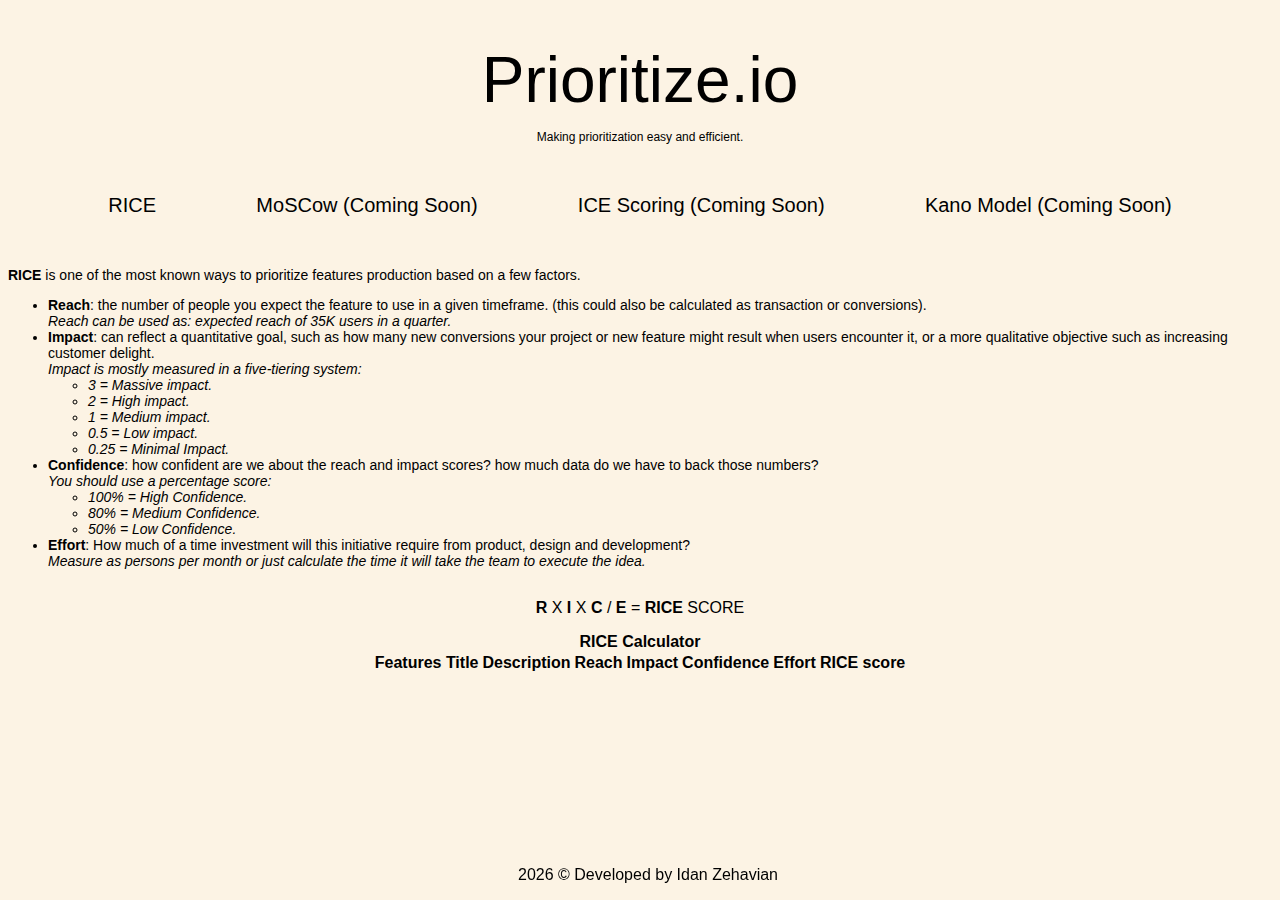
==== index.html @ 00e60858 "added fotter year autoupdate and a table" ====
<!DOCTYPE html>
<html lang="en">
<head>
    <meta charset="UTF-8" />
    <meta name="description" content="" />
    <meta name="viewport" />
    <link rel="stylesheet" href="css/style.css" />
    <!-- <link rel="icon" type="images/אייקון " href="images/??" /> -->
    <title>Prioritize.</title>
</head>
<body>
    <h1>Prioritize.io</h1>
    <h2>Making prioritization easy and efficient.</h2>
    <nav>
        <!-- <a href="#home">Home</a> -->
        <p>RICE</p>
        <p>MoSCow (Coming Soon)</p>
        <p>ICE Scoring (Coming Soon)</p>
        <p>Kano Model (Coming Soon)</p>
    </nav>
    <div class="riceDescription">
        <p><strong>RICE</strong> is one of the most known ways to prioritize features production based on a few factors.</p>
    </div>
    <div class="riceList">
        <ul>
            <li>
                <strong>Reach</strong>: the number of people you expect the feature to use in a given timeframe.
                 (this could also be calculated as transaction or conversions).
                 <br>
                 <i>Reach can be used as: expected reach of 35K users in a quarter.</i>
            <li>
                <strong>Impact</strong>: can reflect a quantitative goal, such as how many new conversions your project or new feature might result when users encounter it, or a more qualitative objective such as increasing customer delight.
                <br>
                <i>Impact is mostly measured in a five-tiering system:
                    <br>
                   <ul>
                    <li>3 = Massive impact.</li>
                    <li>2 = High impact.</li>
                    <li>1 = Medium impact.</li>
                    <li>0.5 = Low impact.</li>
                    <li>0.25 = Minimal Impact.</li>
                   </ul> 
                </i>
            </li>
            <li>
                <strong>Confidence</strong>: how confident are we about the reach and impact scores? how much data do we have to back those numbers?
                <br>
                <i>You should use a percentage score:
                    <br>
                    <ul>
                        <li>100% = High Confidence.</li>
                        <li>80% = Medium Confidence.</li>
                        <li>50% = Low Confidence.</li>
                    </ul>
                </i>
            </li>
            <li>
                <strong>Effort</strong>: How much of a time investment will this initiative require from product, design and development? 
                <br>
                <i>Measure as persons per month or just calculate the time it will take the team to execute the idea.</i>
            </li> 
        </ul>
    </div>
    <div class="riceDiagram">
        <p><strong>R</strong> X <strong>I</strong> X <strong>C</strong> / <strong>E</strong> = <strong>RICE</strong> SCORE</p>
    </div>
    <div class="riceTable">
        <table>
            <caption><strong>RICE Calculator</strong></caption>
            <thead>
                <tr>
                    <th>Features Title</th>
                    <th>Description</th>
                    <th>Reach</th>
                    <th>Impact</th>
                    <th>Confidence</th>
                    <th>Effort</th>
                    <th>RICE score</th>
                </tr>
            </thead>
            <tbody>
                <tr>
                    <td><br></td>
                    <td></td>
                    <td></td>
                    <td></td>
                    <td></td>
                    <td></td>
                </tr>
            </tbody>
        </table>
    </div>
    
</body>
<footer>
    <p><span id="currentYear"></span> © Developed by Idan Zehavian</p>
</footer>
<script src="js/index.js"></script>
</html>
---- css/style.css ----
h1 {
    text-align: center;
    font-size: 64px;
    font-weight: 300;
}

h2 {
    text-align: center;
    font-size: 12px;
    font-weight: 100;
    margin-bottom:30px;
    margin-top: -30px;
}

body {
    font-family: "Segoe UI", Arial, Helvetica, sans-serif;
    color: black;
    background-color: rgb(252, 243, 228);
}

nav {
    display: flex;
    justify-content: space-evenly;
    font-size: 20px;
    font-weight: 200;
    margin-bottom: 30px;
}

.riceDescription {
    font-size: 14px;
    text-align: left;
}
.riceList {
    font-size: 14px;
}

.riceDiagram {
    display: flex;
    justify-content: center;
    flex-direction: row;
    align-items: baseline;
}

.riceTable {
    display: flex;
    justify-content: center;
}

footer {
    font-weight: 100;
    width: 100%;
    text-align: center;
    position: fixed;
    bottom: 0;
    padding: 0;
}
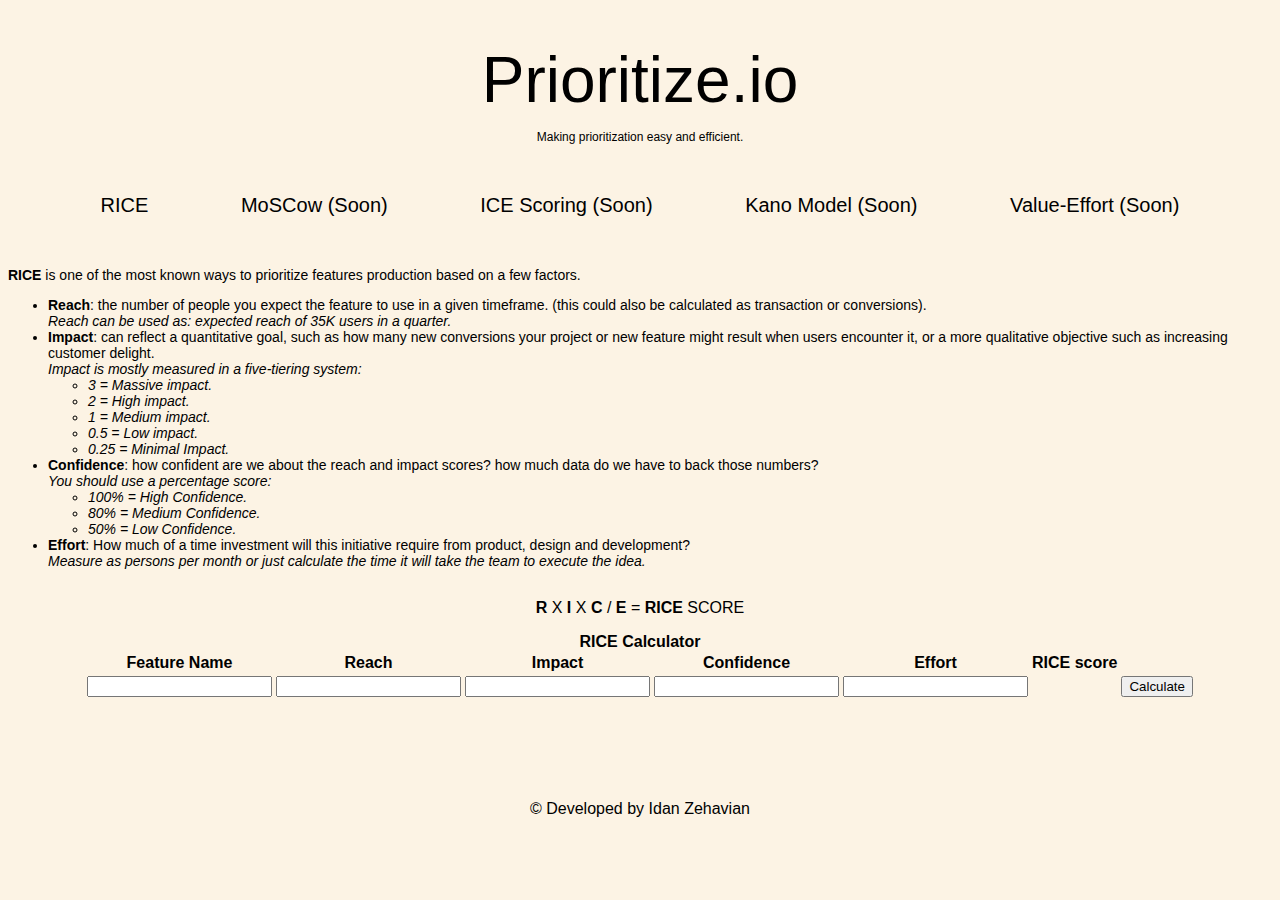
==== commit 28d89f7d: "initial calculator function" ====
--- a/index.html
+++ b/index.html
@@ -14,9 +14,10 @@
     <nav>
         <!-- <a href="#home">Home</a> -->
         <p>RICE</p>
-        <p>MoSCow (Coming Soon)</p>
-        <p>ICE Scoring (Coming Soon)</p>
-        <p>Kano Model (Coming Soon)</p>
+        <p>MoSCow (Soon)</p>
+        <p>ICE Scoring (Soon)</p>
+        <p>Kano Model (Soon)</p>
+        <p>Value-Effort (Soon)</p>
     </nav>
     <div class="riceDescription">
         <p><strong>RICE</strong> is one of the most known ways to prioritize features production based on a few factors.</p>
@@ -69,23 +70,24 @@
             <caption><strong>RICE Calculator</strong></caption>
             <thead>
                 <tr>
-                    <th>Features Title</th>
-                    <th>Description</th>
+                    <th>Feature Name</th>
                     <th>Reach</th>
                     <th>Impact</th>
                     <th>Confidence</th>
                     <th>Effort</th>
                     <th>RICE score</th>
+                    <th></th>
                 </tr>
             </thead>
             <tbody>
                 <tr>
-                    <td><br></td>
-                    <td></td>
-                    <td></td>
-                    <td></td>
-                    <td></td>
-                    <td></td>
+                    <td><input type="text" name = "featureOneName"></td>
+                    <td><input type="number" name = "featureOneReach"></td>
+                    <td><input type="number" name = "featureOneImpact"></td>
+                    <td><input type="number" name = "featureOneConfidence"></td>
+                    <td><input type="number" name = "featureOneEffort"></td>
+                    <td class="featureOneRiceScore"></td>
+                    <td><button>Calculate</button></td>
                 </tr>
             </tbody>
         </table>
--- a/css/style.css
+++ b/css/style.css
@@ -44,13 +44,14 @@
 .riceTable {
     display: flex;
     justify-content: center;
+    margin-bottom: 100px;
 }
 
 footer {
     font-weight: 100;
     width: 100%;
     text-align: center;
-    position: fixed;
+    position: relative;
     bottom: 0;
     padding: 0;
 }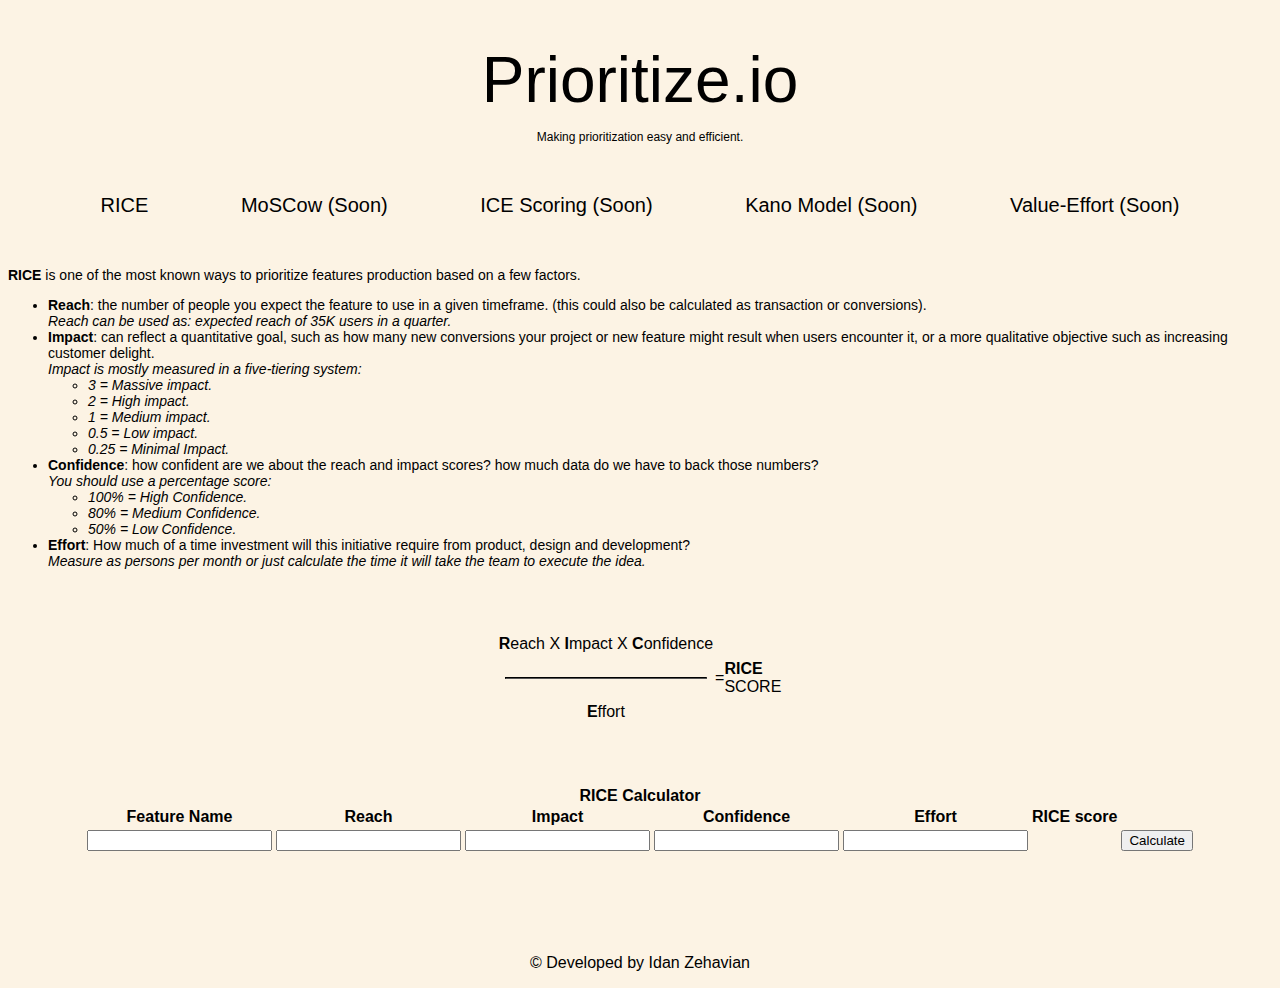
==== commit 986b4a18: "fixed rice diagram" ====
--- a/index.html
+++ b/index.html
@@ -63,7 +63,15 @@
         </ul>
     </div>
     <div class="riceDiagram">
-        <p><strong>R</strong> X <strong>I</strong> X <strong>C</strong> / <strong>E</strong> = <strong>RICE</strong> SCORE</p>
+        <div class="riceEquationLeft">
+            <p><strong>R</strong>each X <strong>I</strong>mpact X <strong>C</strong>onfidence</p>
+            <hr>
+            <p><strong>E</strong>ffort</p>
+        </div>
+        <div class="riceEquationRight">
+            <p>=</p>
+            <p><strong>RICE</strong><br>SCORE</p>
+        </div>
     </div>
     <div class="riceTable">
         <table>
--- a/css/style.css
+++ b/css/style.css
@@ -38,7 +38,29 @@
     display: flex;
     justify-content: center;
     flex-direction: row;
-    align-items: baseline;
+    align-items: center;
+    margin-top: 50px; 
+    margin-bottom: 50px;
+}
+
+.riceEquationLeft {
+    display: flex;
+    justify-content: center;
+    flex-direction: column;
+    align-items: center;
+}  
+
+.riceEquationRight {
+    display: flex;
+    justify-content: center;
+    align-items: center;
+    margin-left: 2px;
+}
+
+hr {
+    border-width: 0.5px;
+    width: 200px;
+    border-color: black;
 }
 
 .riceTable {
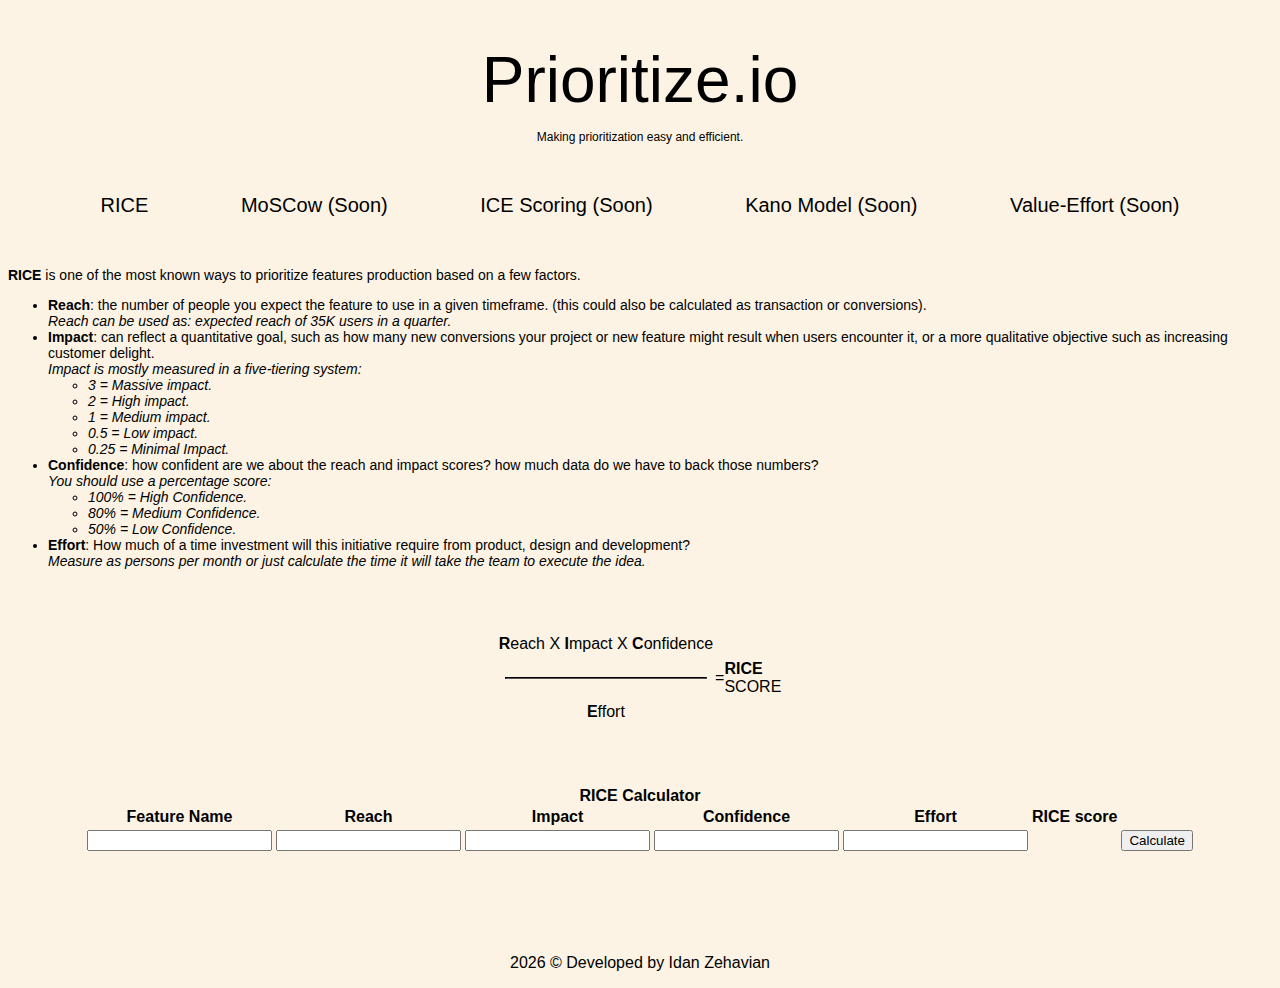
==== commit 8e3feacf: "1" ====
--- a/index.html
+++ b/index.html
@@ -1,109 +1,129 @@
 <!DOCTYPE html>
 <html lang="en">
-<head>
+  <head>
     <meta charset="UTF-8" />
     <meta name="description" content="" />
     <meta name="viewport" />
     <link rel="stylesheet" href="css/style.css" />
     <!-- <link rel="icon" type="images/אייקון " href="images/??" /> -->
     <title>Prioritize.</title>
-</head>
-<body>
+  </head>
+  <body>
     <h1>Prioritize.io</h1>
     <h2>Making prioritization easy and efficient.</h2>
     <nav>
-        <!-- <a href="#home">Home</a> -->
-        <p>RICE</p>
-        <p>MoSCow (Soon)</p>
-        <p>ICE Scoring (Soon)</p>
-        <p>Kano Model (Soon)</p>
-        <p>Value-Effort (Soon)</p>
+      <!-- <a href="#home">Home</a> -->
+      <p>RICE</p>
+      <p>MoSCow (Soon)</p>
+      <p>ICE Scoring (Soon)</p>
+      <p>Kano Model (Soon)</p>
+      <p>Value-Effort (Soon)</p>
     </nav>
     <div class="riceDescription">
-        <p><strong>RICE</strong> is one of the most known ways to prioritize features production based on a few factors.</p>
+      <p>
+        <strong>RICE</strong> is one of the most known ways to prioritize
+        features production based on a few factors.
+      </p>
     </div>
     <div class="riceList">
-        <ul>
-            <li>
-                <strong>Reach</strong>: the number of people you expect the feature to use in a given timeframe.
-                 (this could also be calculated as transaction or conversions).
-                 <br>
-                 <i>Reach can be used as: expected reach of 35K users in a quarter.</i>
-            <li>
-                <strong>Impact</strong>: can reflect a quantitative goal, such as how many new conversions your project or new feature might result when users encounter it, or a more qualitative objective such as increasing customer delight.
-                <br>
-                <i>Impact is mostly measured in a five-tiering system:
-                    <br>
-                   <ul>
-                    <li>3 = Massive impact.</li>
-                    <li>2 = High impact.</li>
-                    <li>1 = Medium impact.</li>
-                    <li>0.5 = Low impact.</li>
-                    <li>0.25 = Minimal Impact.</li>
-                   </ul> 
-                </i>
-            </li>
-            <li>
-                <strong>Confidence</strong>: how confident are we about the reach and impact scores? how much data do we have to back those numbers?
-                <br>
-                <i>You should use a percentage score:
-                    <br>
-                    <ul>
-                        <li>100% = High Confidence.</li>
-                        <li>80% = Medium Confidence.</li>
-                        <li>50% = Low Confidence.</li>
-                    </ul>
-                </i>
-            </li>
-            <li>
-                <strong>Effort</strong>: How much of a time investment will this initiative require from product, design and development? 
-                <br>
-                <i>Measure as persons per month or just calculate the time it will take the team to execute the idea.</i>
-            </li> 
-        </ul>
+      <ul>
+        <li>
+          <strong>Reach</strong>: the number of people you expect the feature to
+          use in a given timeframe. (this could also be calculated as
+          transaction or conversions).
+          <br />
+          <i>Reach can be used as: expected reach of 35K users in a quarter.</i>
+        </li>
+
+        <li>
+          <strong>Impact</strong>: can reflect a quantitative goal, such as how
+          many new conversions your project or new feature might result when
+          users encounter it, or a more qualitative objective such as increasing
+          customer delight.
+          <br />
+          <i
+            >Impact is mostly measured in a five-tiering system:
+            <br />
+            <ul>
+              <li>3 = Massive impact.</li>
+              <li>2 = High impact.</li>
+              <li>1 = Medium impact.</li>
+              <li>0.5 = Low impact.</li>
+              <li>0.25 = Minimal Impact.</li>
+            </ul>
+          </i>
+        </li>
+        <li>
+          <strong>Confidence</strong>: how confident are we about the reach and
+          impact scores? how much data do we have to back those numbers?
+          <br />
+          <i
+            >You should use a percentage score:
+            <br />
+            <ul>
+              <li>100% = High Confidence.</li>
+              <li>80% = Medium Confidence.</li>
+              <li>50% = Low Confidence.</li>
+            </ul>
+          </i>
+        </li>
+        <li>
+          <strong>Effort</strong>: How much of a time investment will this
+          initiative require from product, design and development?
+          <br />
+          <i
+            >Measure as persons per month or just calculate the time it will
+            take the team to execute the idea.</i
+          >
+        </li>
+      </ul>
     </div>
     <div class="riceDiagram">
-        <div class="riceEquationLeft">
-            <p><strong>R</strong>each X <strong>I</strong>mpact X <strong>C</strong>onfidence</p>
-            <hr>
-            <p><strong>E</strong>ffort</p>
-        </div>
-        <div class="riceEquationRight">
-            <p>=</p>
-            <p><strong>RICE</strong><br>SCORE</p>
-        </div>
+      <div class="riceEquationLeft">
+        <p>
+          <strong>R</strong>each X <strong>I</strong>mpact X
+          <strong>C</strong>onfidence
+        </p>
+        <hr />
+        <p><strong>E</strong>ffort</p>
+      </div>
+      <div class="riceEquationRight">
+        <p>=</p>
+        <p><strong>RICE</strong><br />SCORE</p>
+      </div>
     </div>
     <div class="riceTable">
-        <table>
-            <caption><strong>RICE Calculator</strong></caption>
-            <thead>
-                <tr>
-                    <th>Feature Name</th>
-                    <th>Reach</th>
-                    <th>Impact</th>
-                    <th>Confidence</th>
-                    <th>Effort</th>
-                    <th>RICE score</th>
-                    <th></th>
-                </tr>
-            </thead>
-            <tbody>
-                <tr>
-                    <td><input type="text" name = "featureOneName"></td>
-                    <td><input type="number" name = "featureOneReach"></td>
-                    <td><input type="number" name = "featureOneImpact"></td>
-                    <td><input type="number" name = "featureOneConfidence"></td>
-                    <td><input type="number" name = "featureOneEffort"></td>
-                    <td class="featureOneRiceScore"></td>
-                    <td><button>Calculate</button></td>
-                </tr>
-            </tbody>
-        </table>
+      <table>
+        <caption>
+          <strong>RICE Calculator</strong>
+        </caption>
+        <thead>
+          <tr>
+            <th>Feature Name</th>
+            <th>Reach</th>
+            <th>Impact</th>
+            <th>Confidence</th>
+            <th>Effort</th>
+            <th>RICE score</th>
+            <th></th>
+          </tr>
+        </thead>
+        <tbody>
+          <tr>
+            <td><input type="text" name="featureOneName" /></td>
+            <td><input type="number" name="featureOneReach" /></td>
+            <td><input type="number" name="featureOneImpact" /></td>
+            <td><input type="number" name="featureOneConfidence" /></td>
+            <td><input type="number" name="featureOneEffort" /></td>
+            <td class="featureOneRiceScore"></td>
+            <td><button onclick="calculateRice()">Calculate</button></td>
+          </tr>
+        </tbody>
+      </table>
     </div>
-    
-</body>
-<footer>
+  </body>
+  <footer>
     <p><span id="currentYear"></span> © Developed by Idan Zehavian</p>
-</footer>
-<script src="js/index.js"></script>
-</html>+  </footer>
+  <script src="js/index.js"></script>
+</html>
--- a/css/style.css
+++ b/css/style.css
@@ -24,6 +24,7 @@
     font-size: 20px;
     font-weight: 200;
     margin-bottom: 30px;
+    row-gap: 10px;
 }
 
 .riceDescription {
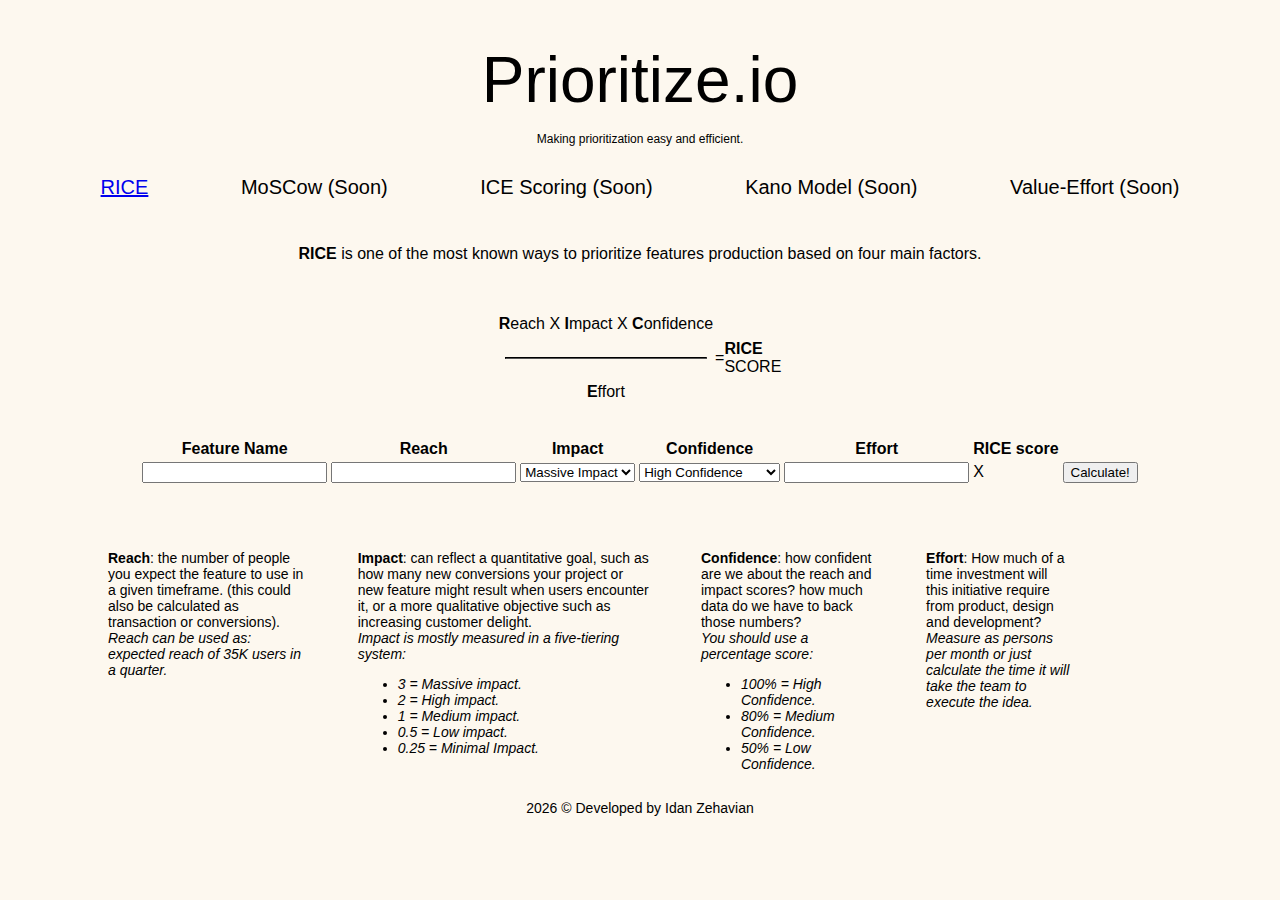
==== commit f28abfab: "working mvp" ====
--- a/index.html
+++ b/index.html
@@ -11,72 +11,19 @@
   <body>
     <h1>Prioritize.io</h1>
     <h2>Making prioritization easy and efficient.</h2>
-    <nav>
+    <div class="topNav">
       <!-- <a href="#home">Home</a> -->
-      <p>RICE</p>
-      <p>MoSCow (Soon)</p>
-      <p>ICE Scoring (Soon)</p>
-      <p>Kano Model (Soon)</p>
-      <p>Value-Effort (Soon)</p>
-    </nav>
-    <div class="riceDescription">
+      <a href="#rice">RICE</a>
+      <a>MoSCow (Soon)</a>
+      <a>ICE Scoring (Soon)</a>
+      <a>Kano Model (Soon)</a>
+      <a>Value-Effort (Soon)</a>
+    </div>
+    <div class="riceShortDescription">
       <p>
         <strong>RICE</strong> is one of the most known ways to prioritize
-        features production based on a few factors.
+        features production based on four main factors.
       </p>
-    </div>
-    <div class="riceList">
-      <ul>
-        <li>
-          <strong>Reach</strong>: the number of people you expect the feature to
-          use in a given timeframe. (this could also be calculated as
-          transaction or conversions).
-          <br />
-          <i>Reach can be used as: expected reach of 35K users in a quarter.</i>
-        </li>
-
-        <li>
-          <strong>Impact</strong>: can reflect a quantitative goal, such as how
-          many new conversions your project or new feature might result when
-          users encounter it, or a more qualitative objective such as increasing
-          customer delight.
-          <br />
-          <i
-            >Impact is mostly measured in a five-tiering system:
-            <br />
-            <ul>
-              <li>3 = Massive impact.</li>
-              <li>2 = High impact.</li>
-              <li>1 = Medium impact.</li>
-              <li>0.5 = Low impact.</li>
-              <li>0.25 = Minimal Impact.</li>
-            </ul>
-          </i>
-        </li>
-        <li>
-          <strong>Confidence</strong>: how confident are we about the reach and
-          impact scores? how much data do we have to back those numbers?
-          <br />
-          <i
-            >You should use a percentage score:
-            <br />
-            <ul>
-              <li>100% = High Confidence.</li>
-              <li>80% = Medium Confidence.</li>
-              <li>50% = Low Confidence.</li>
-            </ul>
-          </i>
-        </li>
-        <li>
-          <strong>Effort</strong>: How much of a time investment will this
-          initiative require from product, design and development?
-          <br />
-          <i
-            >Measure as persons per month or just calculate the time it will
-            take the team to execute the idea.</i
-          >
-        </li>
-      </ul>
     </div>
     <div class="riceDiagram">
       <div class="riceEquationLeft">
@@ -94,9 +41,7 @@
     </div>
     <div class="riceTable">
       <table>
-        <caption>
-          <strong>RICE Calculator</strong>
-        </caption>
+        <caption></caption>
         <thead>
           <tr>
             <th>Feature Name</th>
@@ -112,14 +57,84 @@
           <tr>
             <td><input type="text" name="featureOneName" /></td>
             <td><input type="number" name="featureOneReach" /></td>
-            <td><input type="number" name="featureOneImpact" /></td>
-            <td><input type="number" name="featureOneConfidence" /></td>
+            <td>
+              <select name="featureOneImpact" id="featureOneImpact">
+                <option value="3">Massive Impact</option>
+                <option value="2">High Impact</option>
+                <option value="1">Medium Impact</option>
+                <option value="0.5">Low Impact</option>
+                <option value="0.25">Minimal Impact</option>
+              </select>
+            </td>
+            <td>
+              <select name="featureOneConfidence" id="featureOneConfidence">
+                <option value="1">High Confidence</option>
+                <option value="0.8">Medium Confidence</option>
+                <option value="0.5">Low Confidence</option>
+              </select>
+            </td>
             <td><input type="number" name="featureOneEffort" /></td>
-            <td class="featureOneRiceScore"></td>
-            <td><button onclick="calculateRice()">Calculate</button></td>
+            <td id="featureOneRiceScore">X</td>
+            <td><button onclick="calculateRice()">Calculate!</button></td>
           </tr>
         </tbody>
       </table>
+    </div>
+    <div class="riceDescription">
+      <div class="reachDescription">
+        <p><strong>Reach</strong>: the number of people you expect the feature to
+          use in a given timeframe. (this could also be calculated as
+          transaction or conversions).
+          <br />
+          <i>Reach can be used as: expected reach of 35K users in a quarter.</i>
+        </p>
+      </div>
+      <div class="impactDescription">
+        <p>
+          <strong>Impact</strong>: can reflect a quantitative goal, such as how
+          many new conversions your project or new feature might result when
+          users encounter it, or a more qualitative objective such as increasing
+          customer delight.
+          <br />
+          <i>Impact is mostly measured in a five-tiering system:
+          <br />
+            <ul>
+              <li>3 = Massive impact.</li>
+              <li>2 = High impact.</li>
+              <li>1 = Medium impact.</li>
+              <li>0.5 = Low impact.</li>
+              <li>0.25 = Minimal Impact.</li>
+            </ul>
+          </i>
+        </p>
+      </div>
+      <div class="ConfidenceDescription">
+        <p>
+          <strong>Confidence</strong>: how confident are we about the reach and
+          impact scores? how much data do we have to back those numbers?
+          <br />
+          <i>
+            You should use a percentage score:
+            <br />
+            <ul>
+              <li>100% = High Confidence.</li>
+              <li>80% = Medium Confidence.</li>
+              <li>50% = Low Confidence.</li>
+            </ul>
+          </i>
+        </p>
+      </div>
+      <div class="effortDescription">
+        <p>
+          <strong>Effort</strong>: How much of a time investment will this
+          initiative require from product, design and development?
+          <br />
+          <i>
+            Measure as persons per month or just calculate the time it will
+            take the team to execute the idea.
+          </i>
+        </p>
+      </div>
     </div>
   </body>
   <footer>
--- a/css/style.css
+++ b/css/style.css
@@ -2,6 +2,7 @@
     text-align: center;
     font-size: 64px;
     font-weight: 300;
+    margin-bottom: 15px;
 }
 
 h2 {
@@ -9,30 +10,34 @@
     font-size: 12px;
     font-weight: 100;
     margin-bottom:30px;
-    margin-top: -30px;
 }
 
 body {
     font-family: "Segoe UI", Arial, Helvetica, sans-serif;
     color: black;
-    background-color: rgb(252, 243, 228);
+    background-color: rgba(253, 247, 237, 0.877);
 }
 
-nav {
+.topNav {
     display: flex;
+    align-items: center;
+    flex-direction: row;
     justify-content: space-evenly;
     font-size: 20px;
     font-weight: 200;
     margin-bottom: 30px;
     row-gap: 10px;
+    text-decoration: none;
 }
+  
+.topNav a:hover {
+    transform: scale(1.07);
+  }
 
-.riceDescription {
-    font-size: 14px;
-    text-align: left;
-}
-.riceList {
-    font-size: 14px;
+
+.riceShortDescription {
+    display: flex;
+    justify-content: center;
 }
 
 .riceDiagram {
@@ -40,8 +45,8 @@
     justify-content: center;
     flex-direction: row;
     align-items: center;
-    margin-top: 50px; 
-    margin-bottom: 50px;
+    margin-top: 20px; 
+    margin-bottom: 20px;
 }
 
 .riceEquationLeft {
@@ -56,6 +61,7 @@
     justify-content: center;
     align-items: center;
     margin-left: 2px;
+    row-gap: 10px;
 }
 
 hr {
@@ -67,10 +73,28 @@
 .riceTable {
     display: flex;
     justify-content: center;
-    margin-bottom: 100px;
+    margin-bottom: 50px;
+}
+
+.riceDescription {
+    display: flex;
+    justify-content: center;
+    align-items: baseline;
+    font-size: 14px;
+    text-align: left;
+    flex-basis: auto;
+    margin-left: 100px;
+    margin-right: 200px; 
+    margin-top: 50px;
+    column-gap: 50px;
+    row-gap: 50px;
+}
+.riceList {
+    font-size: 14px;
 }
 
 footer {
+    font-size: 14px;
     font-weight: 100;
     width: 100%;
     text-align: center;
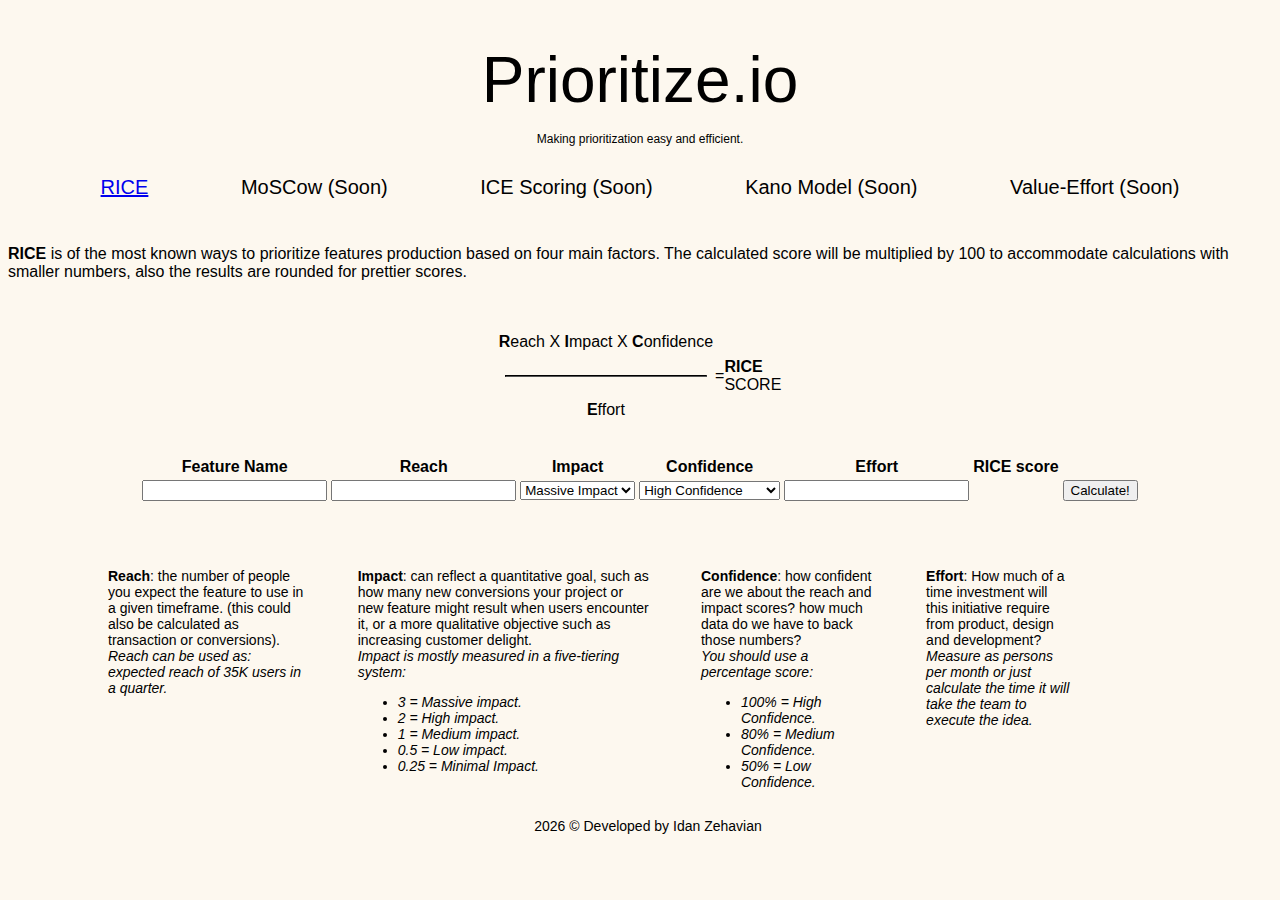
==== commit fc25728c: "small fixes and working on table function" ====
--- a/index.html
+++ b/index.html
@@ -21,8 +21,10 @@
     </div>
     <div class="riceShortDescription">
       <p>
-        <strong>RICE</strong> is one of the most known ways to prioritize
-        features production based on four main factors.
+        <strong>RICE</strong> is  of the most known ways to prioritize
+        features production based on four main factors. The calculated score
+        will be multiplied by 100 to accommodate calculations with smaller
+        numbers, also the results are rounded for prettier scores.
       </p>
     </div>
     <div class="riceDiagram">
@@ -39,7 +41,7 @@
         <p><strong>RICE</strong><br />SCORE</p>
       </div>
     </div>
-    <div class="riceTable">
+    <div id="riceTable">
       <table>
         <caption></caption>
         <thead>
@@ -55,10 +57,10 @@
         </thead>
         <tbody>
           <tr>
-            <td><input type="text" name="featureOneName" /></td>
-            <td><input type="number" name="featureOneReach" /></td>
+            <td><input type="text" name="featureName" /></td>
+            <td><input type="number" name="featureReach" /></td>
             <td>
-              <select name="featureOneImpact" id="featureOneImpact">
+              <select name="featureImpact" id="featureImpact">
                 <option value="3">Massive Impact</option>
                 <option value="2">High Impact</option>
                 <option value="1">Medium Impact</option>
@@ -67,14 +69,14 @@
               </select>
             </td>
             <td>
-              <select name="featureOneConfidence" id="featureOneConfidence">
+              <select name="featureConfidence" id="featureConfidence">
                 <option value="1">High Confidence</option>
                 <option value="0.8">Medium Confidence</option>
                 <option value="0.5">Low Confidence</option>
               </select>
             </td>
-            <td><input type="number" name="featureOneEffort" /></td>
-            <td id="featureOneRiceScore">X</td>
+            <td><input type="number" name="featureEffort" /></td>
+            <td id="featureRiceScore"></td>
             <td><button onclick="calculateRice()">Calculate!</button></td>
           </tr>
         </tbody>
@@ -82,7 +84,8 @@
     </div>
     <div class="riceDescription">
       <div class="reachDescription">
-        <p><strong>Reach</strong>: the number of people you expect the feature to
+        <p>
+          <strong>Reach</strong>: the number of people you expect the feature to
           use in a given timeframe. (this could also be calculated as
           transaction or conversions).
           <br />
@@ -96,8 +99,9 @@
           users encounter it, or a more qualitative objective such as increasing
           customer delight.
           <br />
-          <i>Impact is mostly measured in a five-tiering system:
-          <br />
+          <i
+            >Impact is mostly measured in a five-tiering system:
+            <br />
             <ul>
               <li>3 = Massive impact.</li>
               <li>2 = High impact.</li>
@@ -130,8 +134,8 @@
           initiative require from product, design and development?
           <br />
           <i>
-            Measure as persons per month or just calculate the time it will
-            take the team to execute the idea.
+            Measure as persons per month or just calculate the time it will take
+            the team to execute the idea.
           </i>
         </p>
       </div>
--- a/css/style.css
+++ b/css/style.css
@@ -70,7 +70,7 @@
     border-color: black;
 }
 
-.riceTable {
+#riceTable {
     display: flex;
     justify-content: center;
     margin-bottom: 50px;
@@ -82,15 +82,11 @@
     align-items: baseline;
     font-size: 14px;
     text-align: left;
-    flex-basis: auto;
     margin-left: 100px;
     margin-right: 200px; 
     margin-top: 50px;
     column-gap: 50px;
     row-gap: 50px;
-}
-.riceList {
-    font-size: 14px;
 }
 
 footer {
@@ -98,7 +94,7 @@
     font-weight: 100;
     width: 100%;
     text-align: center;
-    position: relative;
-    bottom: 0;
-    padding: 0;
+    position: absolute;
+    margin-bottom: 0;
+    padding-bottom: 0;
 }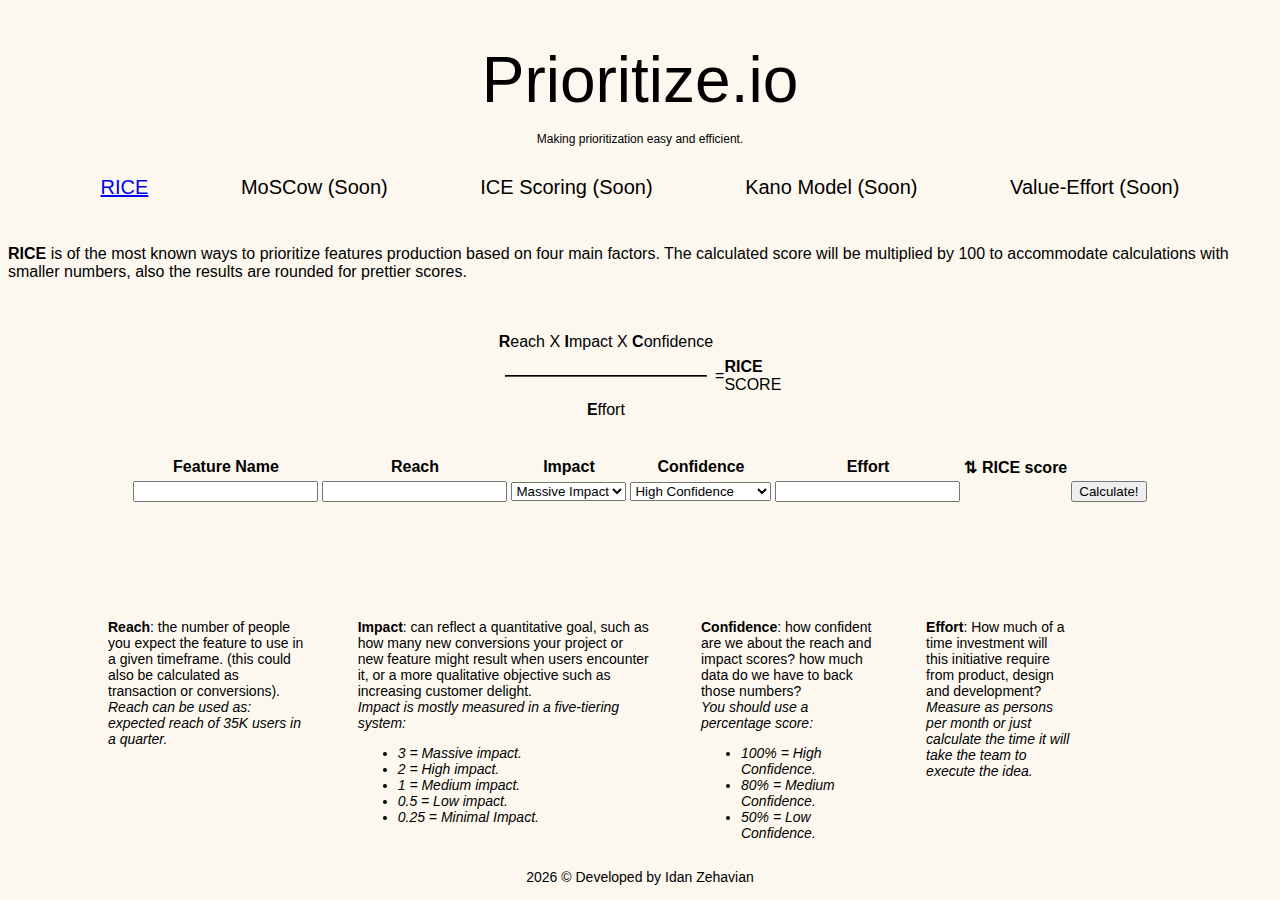
==== commit 82d2921a: "made sorting and current results show up" ====
--- a/index.html
+++ b/index.html
@@ -30,8 +30,7 @@
     <div class="riceDiagram">
       <div class="riceEquationLeft">
         <p>
-          <strong>R</strong>each X <strong>I</strong>mpact X
-          <strong>C</strong>onfidence
+          <strong>R</strong>each X <strong>I</strong>mpact X <strong>C</strong>onfidence
         </p>
         <hr />
         <p><strong>E</strong>ffort</p>
@@ -41,9 +40,8 @@
         <p><strong>RICE</strong><br />SCORE</p>
       </div>
     </div>
-    <div id="riceTable">
-      <table>
-        <caption></caption>
+    <div class="table">
+      <table id="riceTable">
         <thead>
           <tr>
             <th>Feature Name</th>
@@ -51,7 +49,7 @@
             <th>Impact</th>
             <th>Confidence</th>
             <th>Effort</th>
-            <th>RICE score</th>
+            <th id="sortByScore" onclick="sortTable(0)">&#8645;  RICE score</th>
             <th></th>
           </tr>
         </thead>
@@ -76,7 +74,7 @@
               </select>
             </td>
             <td><input type="number" name="featureEffort" /></td>
-            <td id="featureRiceScore"></td>
+            <td id="featureRiceResult"></td>
             <td><button onclick="calculateRice()">Calculate!</button></td>
           </tr>
         </tbody>
--- a/css/style.css
+++ b/css/style.css
@@ -70,10 +70,19 @@
     border-color: black;
 }
 
-#riceTable {
+.table {
     display: flex;
     justify-content: center;
     margin-bottom: 50px;
+}
+
+#riceTable {
+    display: table;
+    margin-bottom: 50px;
+}
+
+#sortByScore {
+    cursor: pointer;
 }
 
 .riceDescription {
@@ -94,7 +103,6 @@
     font-weight: 100;
     width: 100%;
     text-align: center;
-    position: absolute;
     margin-bottom: 0;
     padding-bottom: 0;
 }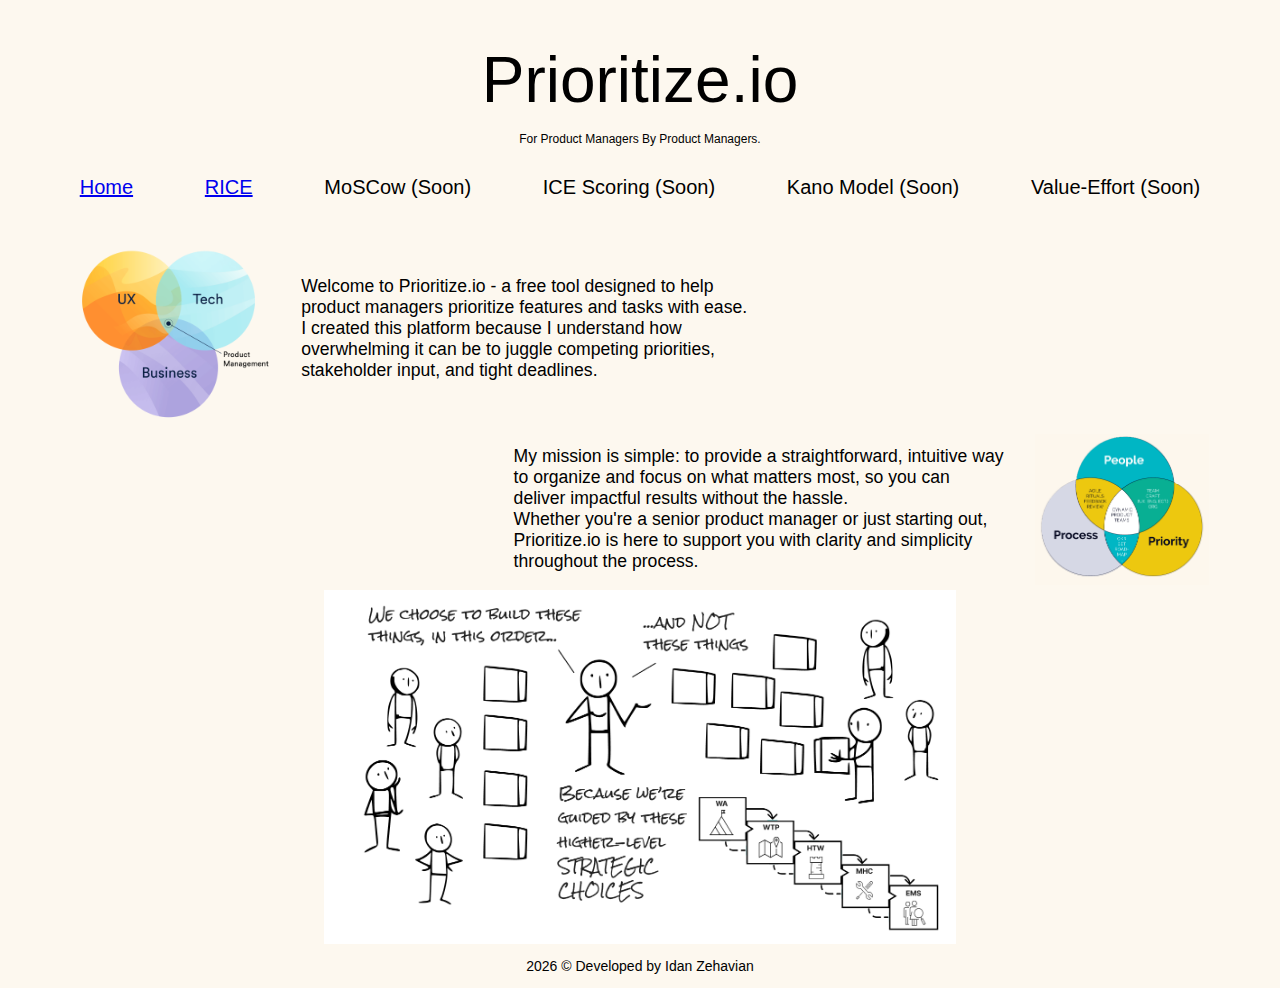
==== commit a6469024: "added home page" ====
--- a/index.html
+++ b/index.html
@@ -1,146 +1,42 @@
-<!DOCTYPE html>
-<html lang="en">
-  <head>
-    <meta charset="UTF-8" />
-    <meta name="description" content="" />
-    <meta name="viewport" />
-    <link rel="stylesheet" href="css/style.css" />
-    <!-- <link rel="icon" type="images/אייקון " href="images/??" /> -->
-    <title>Prioritize.</title>
-  </head>
-  <body>
-    <h1>Prioritize.io</h1>
-    <h2>Making prioritization easy and efficient.</h2>
-    <div class="topNav">
-      <!-- <a href="#home">Home</a> -->
-      <a href="#rice">RICE</a>
-      <a>MoSCow (Soon)</a>
-      <a>ICE Scoring (Soon)</a>
-      <a>Kano Model (Soon)</a>
-      <a>Value-Effort (Soon)</a>
-    </div>
-    <div class="riceShortDescription">
-      <p>
-        <strong>RICE</strong> is  of the most known ways to prioritize
-        features production based on four main factors. The calculated score
-        will be multiplied by 100 to accommodate calculations with smaller
-        numbers, also the results are rounded for prettier scores.
-      </p>
-    </div>
-    <div class="riceDiagram">
-      <div class="riceEquationLeft">
-        <p>
-          <strong>R</strong>each X <strong>I</strong>mpact X <strong>C</strong>onfidence
-        </p>
-        <hr />
-        <p><strong>E</strong>ffort</p>
-      </div>
-      <div class="riceEquationRight">
-        <p>=</p>
-        <p><strong>RICE</strong><br />SCORE</p>
-      </div>
-    </div>
-    <div class="table">
-      <table id="riceTable">
-        <thead>
-          <tr>
-            <th>Feature Name</th>
-            <th>Reach</th>
-            <th>Impact</th>
-            <th>Confidence</th>
-            <th>Effort</th>
-            <th id="sortByScore" onclick="sortTable(0)">&#8645;  RICE score</th>
-            <th></th>
-          </tr>
-        </thead>
-        <tbody>
-          <tr>
-            <td><input type="text" name="featureName" /></td>
-            <td><input type="number" name="featureReach" /></td>
-            <td>
-              <select name="featureImpact" id="featureImpact">
-                <option value="3">Massive Impact</option>
-                <option value="2">High Impact</option>
-                <option value="1">Medium Impact</option>
-                <option value="0.5">Low Impact</option>
-                <option value="0.25">Minimal Impact</option>
-              </select>
-            </td>
-            <td>
-              <select name="featureConfidence" id="featureConfidence">
-                <option value="1">High Confidence</option>
-                <option value="0.8">Medium Confidence</option>
-                <option value="0.5">Low Confidence</option>
-              </select>
-            </td>
-            <td><input type="number" name="featureEffort" /></td>
-            <td id="featureRiceResult"></td>
-            <td><button onclick="calculateRice()">Calculate!</button></td>
-          </tr>
-        </tbody>
-      </table>
-    </div>
-    <div class="riceDescription">
-      <div class="reachDescription">
-        <p>
-          <strong>Reach</strong>: the number of people you expect the feature to
-          use in a given timeframe. (this could also be calculated as
-          transaction or conversions).
-          <br />
-          <i>Reach can be used as: expected reach of 35K users in a quarter.</i>
-        </p>
-      </div>
-      <div class="impactDescription">
-        <p>
-          <strong>Impact</strong>: can reflect a quantitative goal, such as how
-          many new conversions your project or new feature might result when
-          users encounter it, or a more qualitative objective such as increasing
-          customer delight.
-          <br />
-          <i
-            >Impact is mostly measured in a five-tiering system:
-            <br />
-            <ul>
-              <li>3 = Massive impact.</li>
-              <li>2 = High impact.</li>
-              <li>1 = Medium impact.</li>
-              <li>0.5 = Low impact.</li>
-              <li>0.25 = Minimal Impact.</li>
-            </ul>
-          </i>
-        </p>
-      </div>
-      <div class="ConfidenceDescription">
-        <p>
-          <strong>Confidence</strong>: how confident are we about the reach and
-          impact scores? how much data do we have to back those numbers?
-          <br />
-          <i>
-            You should use a percentage score:
-            <br />
-            <ul>
-              <li>100% = High Confidence.</li>
-              <li>80% = Medium Confidence.</li>
-              <li>50% = Low Confidence.</li>
-            </ul>
-          </i>
-        </p>
-      </div>
-      <div class="effortDescription">
-        <p>
-          <strong>Effort</strong>: How much of a time investment will this
-          initiative require from product, design and development?
-          <br />
-          <i>
-            Measure as persons per month or just calculate the time it will take
-            the team to execute the idea.
-          </i>
-        </p>
-      </div>
-    </div>
-  </body>
-  <footer>
-    <p><span id="currentYear"></span> © Developed by Idan Zehavian</p>
-  </footer>
-  <script src="js/index.js"></script>
-</html>
+<!DOCTYPE html>
+<html lang="en">
+  <head>
+    <meta charset="UTF-8" />
+    <meta name="description" content="" />
+    <meta name="viewport" />
+    <link rel="stylesheet" href="css/style.css" />
+    <link rel="icon" type="" href="images/prioritize-icon.png" />
+    <title>Prioritize.io</title>
+  </head>
+  <body>
+    <h1>Prioritize.io</h1>
+    <h2>For Product Managers By Product Managers.</h2>
+    <div class="topNav">
+      <a href="index.html">Home</a>
+      <a href="rice.html">RICE</a>
+      <a>MoSCow (Soon)</a>
+      <a>ICE Scoring (Soon)</a>
+      <a>Kano Model (Soon)</a>
+      <a>Value-Effort (Soon)</a>
+    </div>
+    <div class="homeDescription1">
+      <img id="productManagerDiagram" src="images/product-manager-diagram.png" alt="product-manager-diagram">
+      <p>
+        Welcome to <strong>Prioritize.io</strong> - a free tool designed to help product managers prioritize features and tasks with ease.<br>
+        I created this platform because I understand how overwhelming it can be to juggle competing priorities, stakeholder input, and tight deadlines.<br>
+      </p>
+    </div>
+    <div class="homeDescription2">
+      <p>
+        My mission is simple: to provide a straightforward, intuitive way to organize and focus on what matters most, so you can deliver impactful results without the hassle.<br>
+        Whether you're a senior product manager or just starting out, Prioritize.io is here to support you with clarity and simplicity throughout the process.
+      </p>
+      <img id="vennDiagram" src="images/product-people-priorities-process-venn-diagram.png" alt="product-people-priorities-process-venn-diagram">
+    </div>
+    <img id="homeLargePic" src="images/prioritization-vs-strategy.png" alt="prioritization-vs-strategy">
+  </body>
+  <footer>
+    <p><span id="currentYear"></span> © Developed by Idan Zehavian</p>
+  </footer>
+  <script src="js/index.js"></script>
+</html>
--- a/css/style.css
+++ b/css/style.css
@@ -34,10 +34,65 @@
     transform: scale(1.07);
   }
 
+  footer {
+    position: sticky;
+    font-size: 14px;
+    font-weight: 100;
+    width: 100%;
+    text-align: center;
+    margin-bottom: 0;
+    padding-bottom: 0;
+}
 
-.riceShortDescription {
+/* Home */
+.homeDescription1 {
     display: flex;
     justify-content: center;
+    align-items: center;
+    margin-left: 5%;
+    margin-right: 40%;
+    font-size: 110%;
+    font-weight: 100;
+    }
+
+#productManagerDiagram {
+    height: 200px;
+    width: 200px;
+    margin-right: 30px;
+}
+
+.homeDescription2 {
+    display: flex;
+    justify-content: center;
+    align-items: center;
+    margin-left: 40%;
+    margin-right: 5%;
+    font-size: 110%;
+    font-weight: 100;
+}
+
+#vennDiagram {
+    display: block;
+    text-align: center;
+    height: 25%;
+    width: 25%;
+    margin-left: 30px;
+}
+
+#homeLargePic {
+    display: flex;
+    justify-content: center;
+    align-items: center;
+    height: 50%;
+    width: 50%;
+    margin: auto;
+}
+
+/* rice */
+  .riceShortDescription {
+    display: flex;
+    justify-content: center;
+    text-align: center;
 }
 
 .riceDiagram {
@@ -78,7 +133,6 @@
 
 #riceTable {
     display: table;
-    margin-bottom: 50px;
 }
 
 #sortByScore {
@@ -92,17 +146,9 @@
     font-size: 14px;
     text-align: left;
     margin-left: 100px;
-    margin-right: 200px; 
+    margin-right: 100px; 
     margin-top: 50px;
-    column-gap: 50px;
-    row-gap: 50px;
+    column-gap: 60px;
+    row-gap: 60px;
 }
 
-footer {
-    font-size: 14px;
-    font-weight: 100;
-    width: 100%;
-    text-align: center;
-    margin-bottom: 0;
-    padding-bottom: 0;
-}